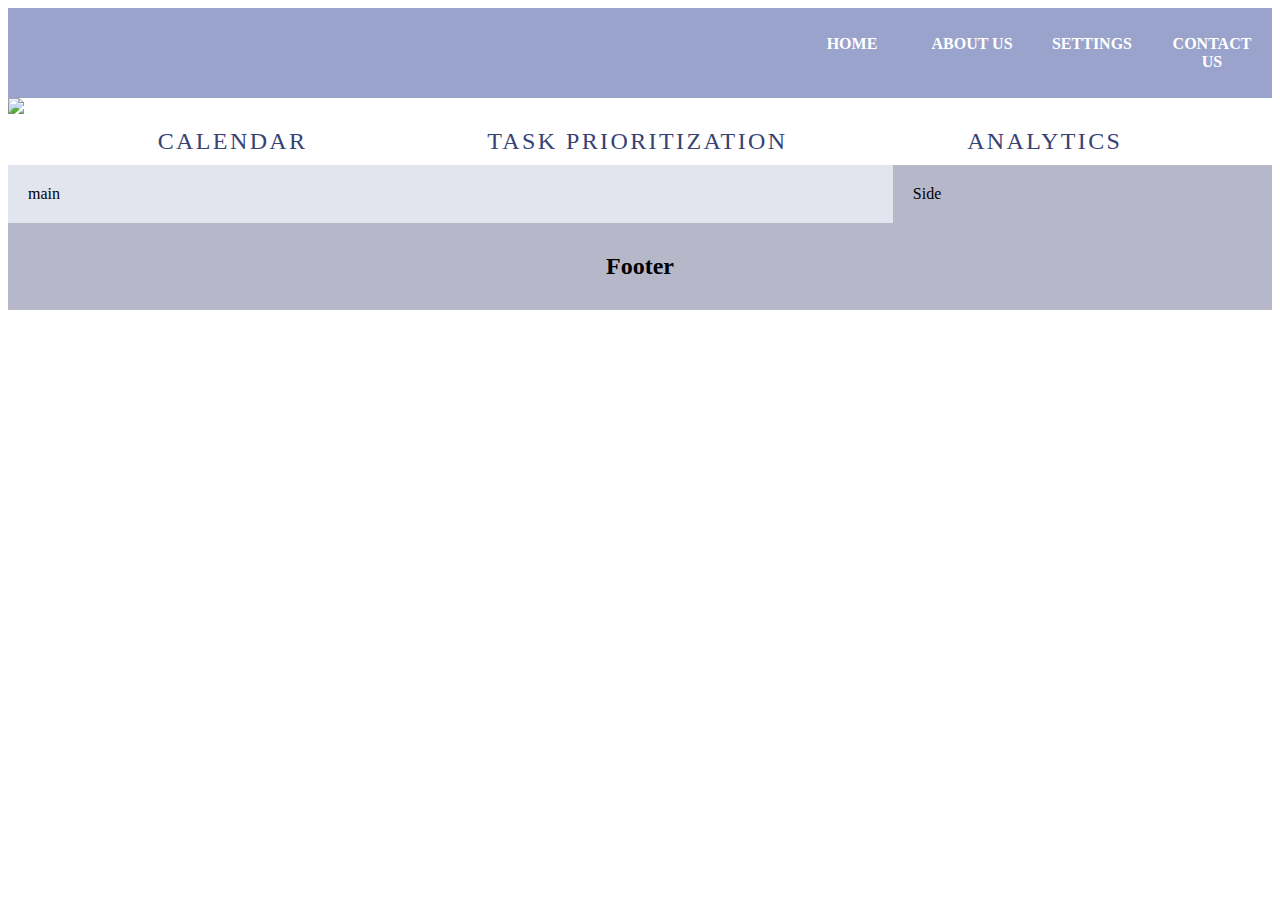
==== index.html @ d3ef1869 "Added vocal recognition button, html pages for the other two buttons, changed the names for the nav " ====
<!DOCTYPE html>
<html lang="en">

<head>
    <title>Smart Agenda</title>
    <meta charset="UTF-8">
    <meta name="viewport" content="width=device-width, initial-scale=1">
    <link rel="stylesheet" type="text/css" href="style.css">
</head>
<body>
   
  <div class="navbar">
    <nav>
      <ul>
        <li><a href="#">Home</a></li>
        <li><a href="#">About Us</a></li>
        <li><a href="#">Settings</a></li>
        <li><a href="#">Contact Us</a></li>
      </ul>
    </nav>
  </div>
  
  <div class="hero_img">
    <img src={hero.png} />
    <div class="hero-text">
        <h1>Smart Agenda</h1>
        <p>Insert Tagline Here</p>
</div>


    <div class="btns">
        <a href="calendar.html" class="btn" style="--clr:#9b4abb"><span>Calendar</span></a>
        <a href="task.html" class="btn" style="--clr:#9b4abb"><span>Task Prioritization</span></a>
        <a href="ana.html" class="btn" style="--clr:#9b4abb"><span>Analytics</span></a>
    </div>



    
    <div class="row">
        <div class="main">main </div>
        <div class="side"> Side </div>
    </div>
    <div class="footer">
        <h2>Footer</h2>

    </div>
</body>
---- style.css ----
import .Heroimg.png

body {
    font-family: Arial, Helvetica, sans-serif;
    background: #0c1230;
  }
  
  .header {
    padding: 80px;
    text-align: center;
    background: #0c1230;
    color: #dbebee;
  }
  
  .header h1 {
    font-size: 40px;
  }
  
  .nav {
    position: fixed;
    height: 60px;
    width: 100vw;
    top: 0;
    background: #c7cee9;
  }
  
  #links {
    display: flex;
    height: 70px;
    background-color: #000;
    border: solid #000;
  
    align-items: center;
    justify-content: center;
  }
  
  ul {
    list-style: none;
    display: flex;
    justify-content: flex-end;
  }
  
  ul li {
    display: inline-block;
  
    margin: 10px 0;
  }
  ul li a {
    display: flex;
    justify-content: center;
    text-align: center;
    text-decoration: none;
    color: white;
    width: 100px;
    background: transparent;
    padding: -20px 20px;
    border-radius: 5px;
    font-weight: bold;
    text-transform: uppercase;
    transition: all 0.3s ease-in-out;
    border: 1px solid rgba(255, 255, 255, 0);
    margin: 0 10px;
  }
  
  ul li a:hover {
    border: 0;
    letter-spacing: 0.25em;
    background: #564afc;
    z-index: -1;
    box-shadow: 0 0 3px #4b5dfa, 0 0 7px #77b7ff, 0 0 20px #a8ebff,
      0 0 35px #b8fffb;
    transition: 0.5s;
  }
  

  .navbar {
    position: sticky;
    top: 0;
    overflow: hidden;
    background-color: #3b4b9983;
  }
  
  #nav {
    float: right;
    display: flex;
    justify-content: flex-end;
    display: block;
    color: #dbebee;
    text-align: center;
    padding: 14px 20px;
    text-decoration: none;
  }
  
  #nav.right {
    float: right;
  }
  
  #nav:hover {
    background-color: #6f658600;
    color: rgb(239, 237, 243);
    letter-spacing: 0.25em;
    box-shadow: 0 0 35px var(--clr);
  }
  
  * {
    box-sizing: border-box;
  }
  
  .row {
    display: flex;
    flex-wrap: wrap;
  }
  
  .side {
    flex: 30%;
    background-color: #b7b7ca;
    padding: 20px;
  }
  
  .main {
    flex: 70%;
    background-color: #e2e4ee;
    padding: 20px;
  }
  
  @media screen and (max-width: 700px) {
    .row {
      flex-direction: column;
    }
  }
  
  @media screen and (max-width: 400px) {
    .navbar a {
      float: none;
      width: 100%;
    }
  }
  
  .footer {
    padding: 10px;
    text-align: center;
    background: #b7b7ca;
  }
  
  .hero-img {
    background-image: linear-gradient(
      rgba(0, 0, 0, 0.5),
      rgba(0, 0, 0, 0.5)
    ); /*This is a placeholder until we actually find a hero image*/
    height: 50%;
    background-position: center;
    background-repeat: no-repeat;
    background-size: cover;
    position: relative;
  }
  
  .hero-text {
    text-align: center;
    position: absolute;
    top: 50%;
    left: 50%;
    transform: translate(-50%, -50%);
    color: white;
  }
  
  
  .btns {
    position: center;
    display: flex;
    justify-content: space-evenly;
  }
  
  .btn {
    position: center;
    display: flex;
    justify-content: space-evenly;
    background: transparent;
    color: #374275;
    text-decoration: none;
    text-transform: uppercase;
    font-size: 1.5em;
    letter-spacing: 0.1em;
    font-weight: 250;
    margin: 0;
    padding: 10px 30px;
    transition: 0.5s;
  }
  
  /*.btn a {
    position: center;
  }*/
  
  .btn:hover {
    background: #9b4abb;
    border: radius 34px;
    letter-spacing: 0.25em;
    box-shadow: 0 0 3px var(--clr), 0 0 7px #cb6fdc, 0 0 20px #e782f1,
      0 0 35px #ff9afc;
    box-shadow: 0 0 35px var(--clr);
    color: rgb(221, 219, 233);
  }
  
  .btn span {
    position: relative;
    z-index: 1;
  }
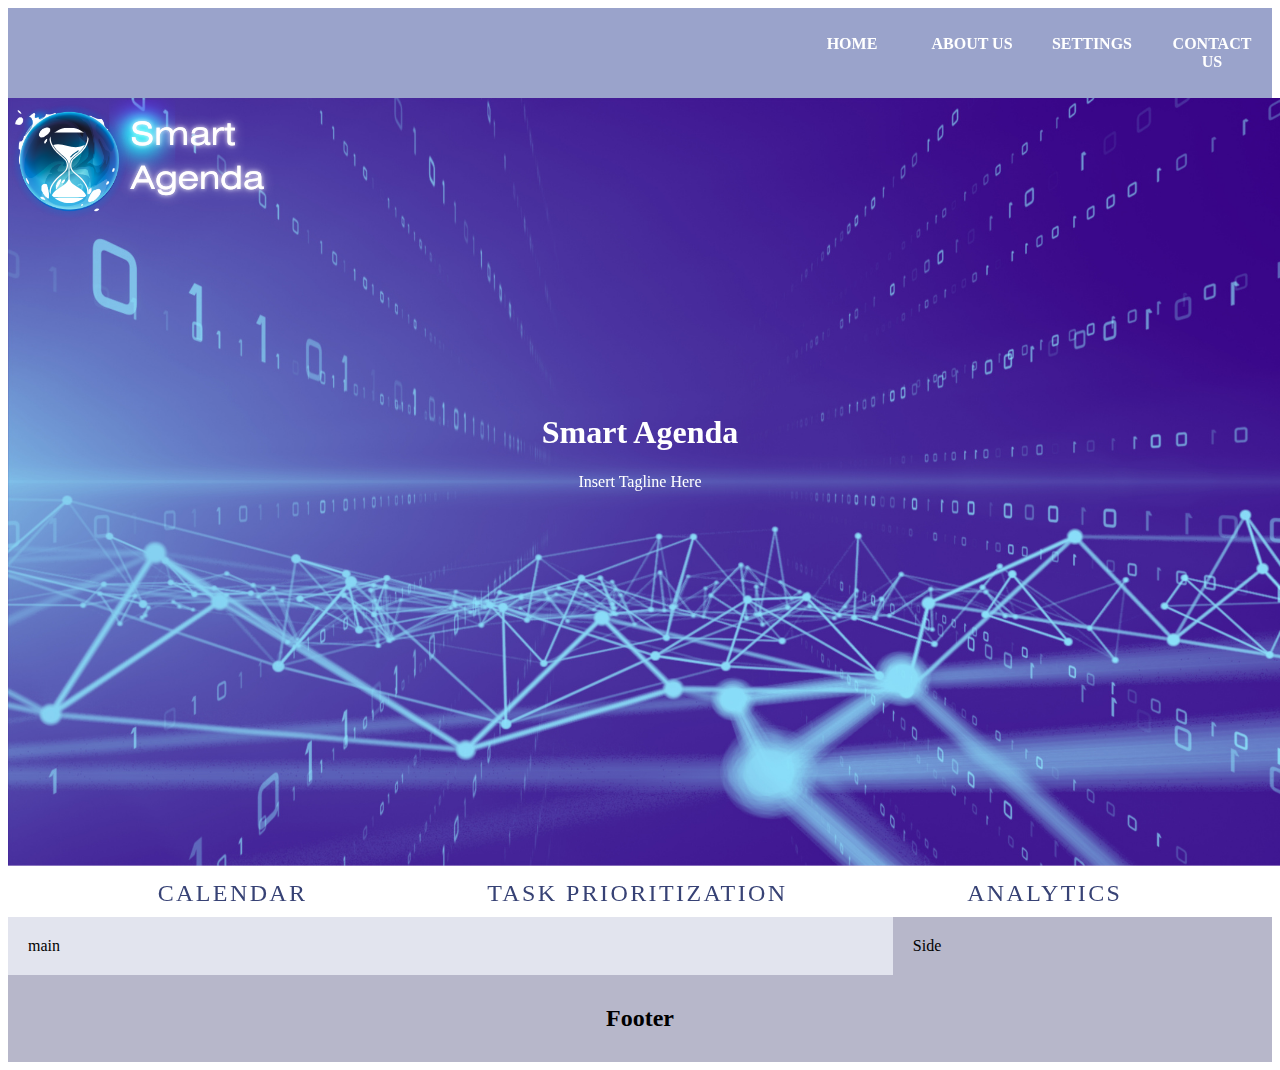
==== commit 2430f339: "Changed the way i imported image" ====
--- a/index.html
+++ b/index.html
@@ -21,7 +21,7 @@
   </div>
   
   <div class="hero_img">
-    <img src={hero.png} />
+    <img src="hero.png" />
     <div class="hero-text">
         <h1>Smart Agenda</h1>
         <p>Insert Tagline Here</p>
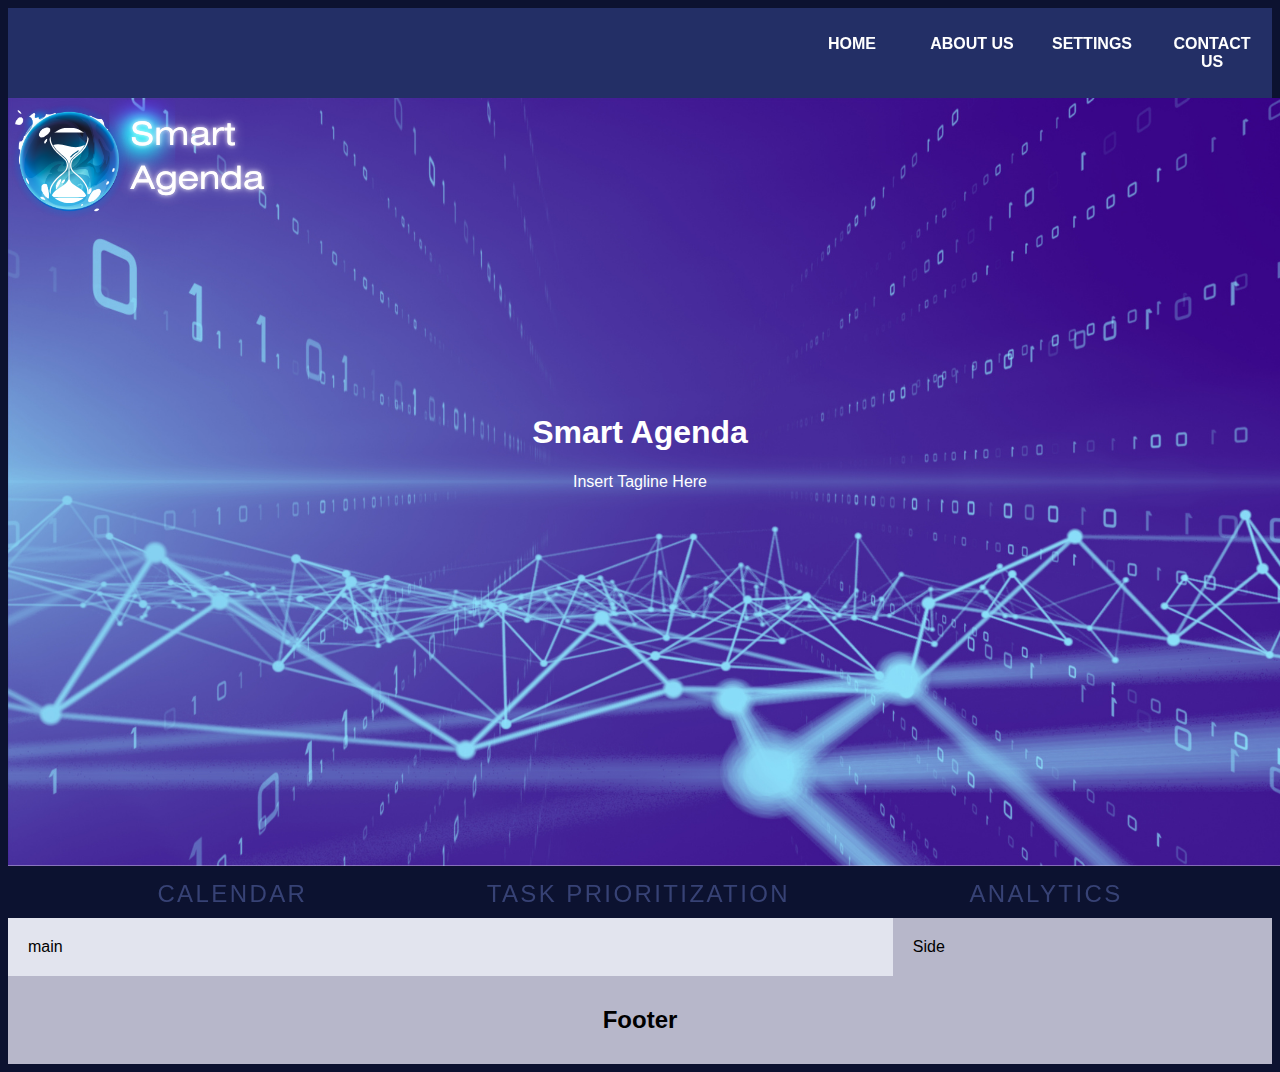
==== commit 2553783a: "Added an id to hero image" ====
--- a/index.html
+++ b/index.html
@@ -21,7 +21,7 @@
   </div>
   
   <div class="hero_img">
-    <img src="hero.png" />
+    <img id="hero" src="hero.png" />
     <div class="hero-text">
         <h1>Smart Agenda</h1>
         <p>Insert Tagline Here</p>
--- a/style.css
+++ b/style.css
@@ -1,5 +1,3 @@
-
-import .Heroimg.png
 
 body {
     font-family: Arial, Helvetica, sans-serif;
@@ -143,7 +141,7 @@
     background: #b7b7ca;
   }
   
-  .hero-img {
+  #hero {
     background-image: linear-gradient(
       rgba(0, 0, 0, 0.5),
       rgba(0, 0, 0, 0.5)
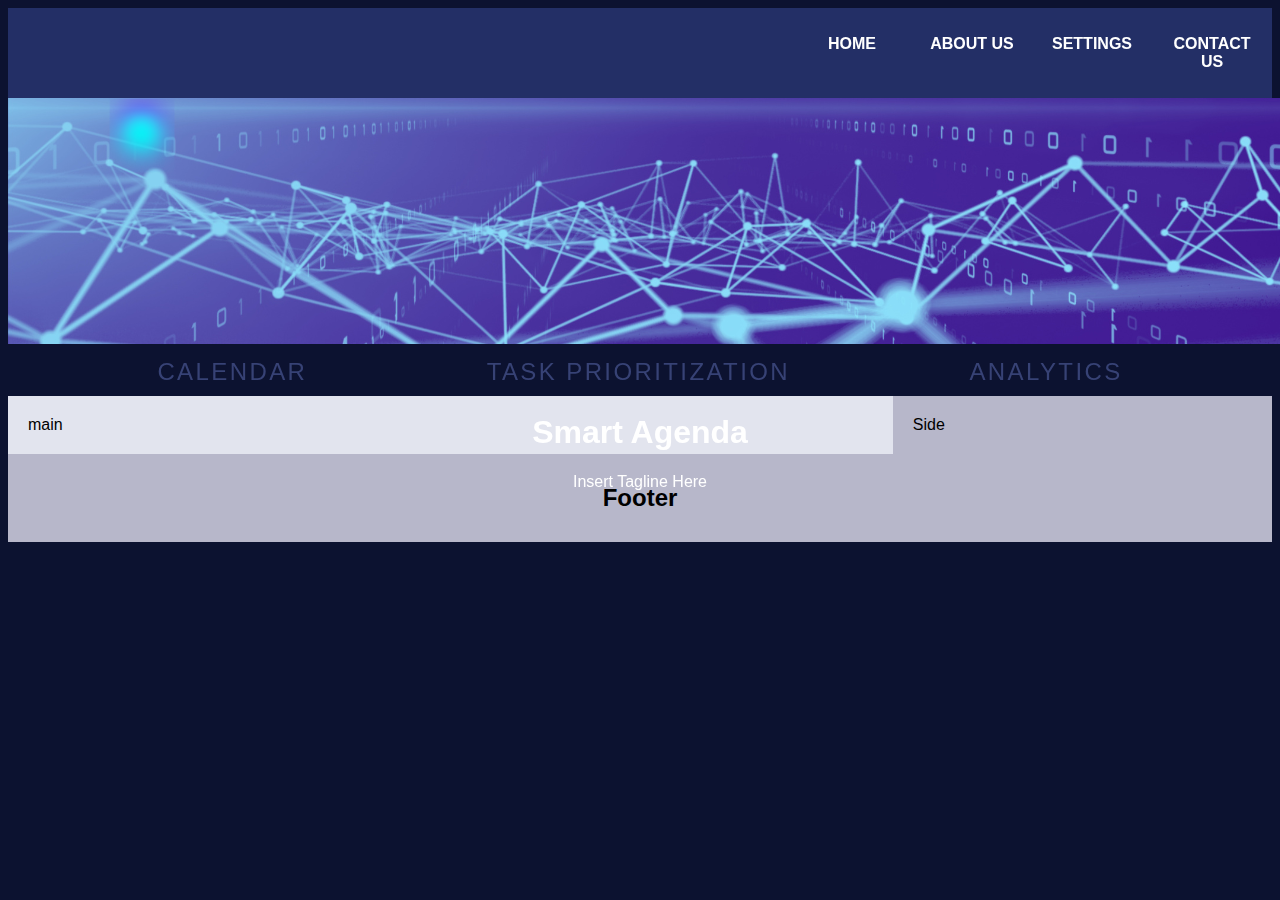
==== commit e4dc0645: "Renamed hero.png to home.png" ====
--- a/index.html
+++ b/index.html
@@ -21,7 +21,7 @@
   </div>
   
   <div class="hero_img">
-    <img id="hero" src="hero.png" />
+    <img id="hero" src="home.png" />
     <div class="hero-text">
         <h1>Smart Agenda</h1>
         <p>Insert Tagline Here</p>
--- a/style.css
+++ b/style.css
@@ -143,7 +143,7 @@
   
   #hero {
     background-image: linear-gradient(
-      rgba(0, 0, 0, 0.5),
+      rgba()
       rgba(0, 0, 0, 0.5)
     ); /*This is a placeholder until we actually find a hero image*/
     height: 50%;
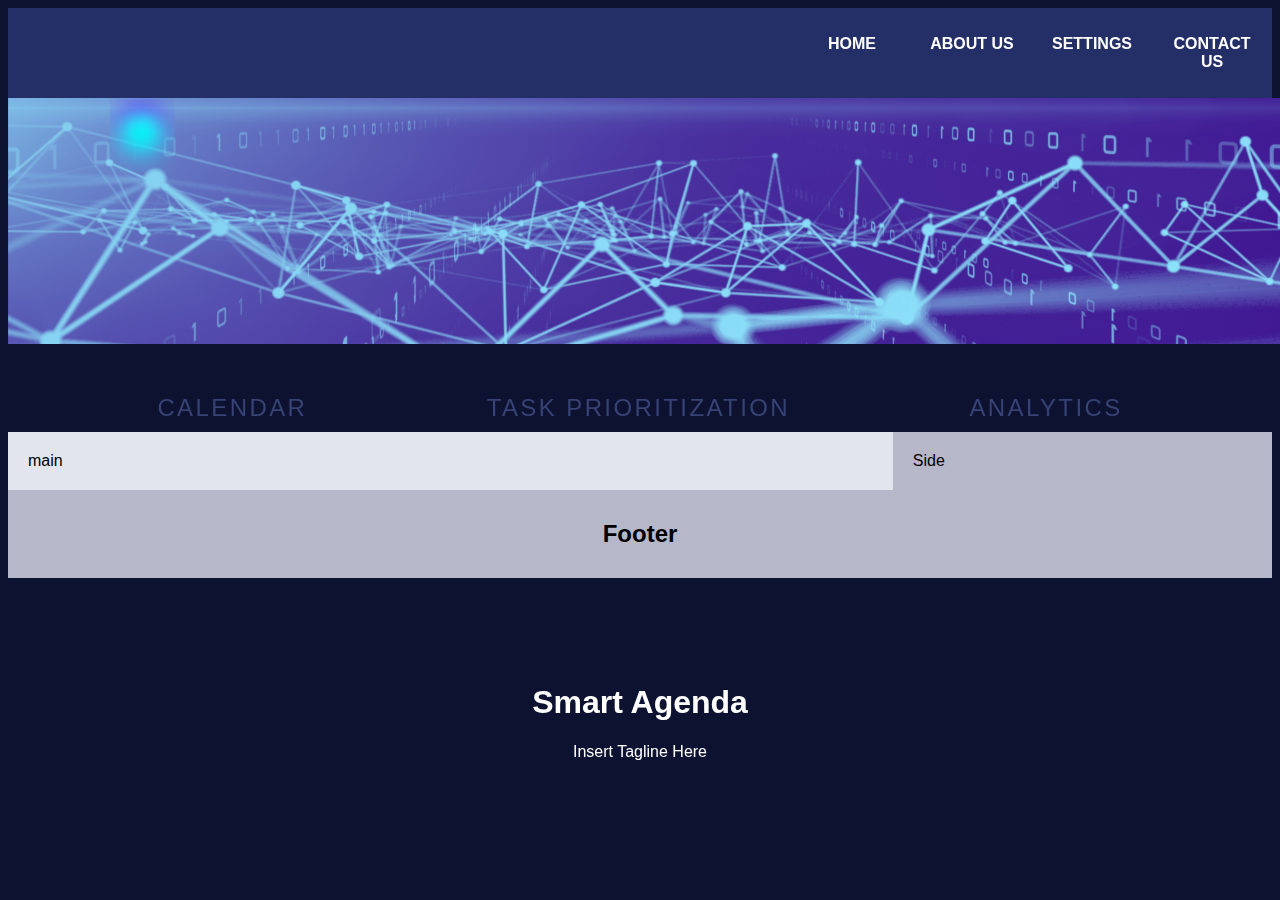
==== commit 64a423b8: "Added breaks" ====
--- a/index.html
+++ b/index.html
@@ -26,7 +26,8 @@
         <h1>Smart Agenda</h1>
         <p>Insert Tagline Here</p>
 </div>
-
+<br>
+<br>
 
     <div class="btns">
         <a href="calendar.html" class="btn" style="--clr:#9b4abb"><span>Calendar</span></a>
--- a/style.css
+++ b/style.css
@@ -156,7 +156,7 @@
   .hero-text {
     text-align: center;
     position: absolute;
-    top: 50%;
+    top: 80%;
     left: 50%;
     transform: translate(-50%, -50%);
     color: white;
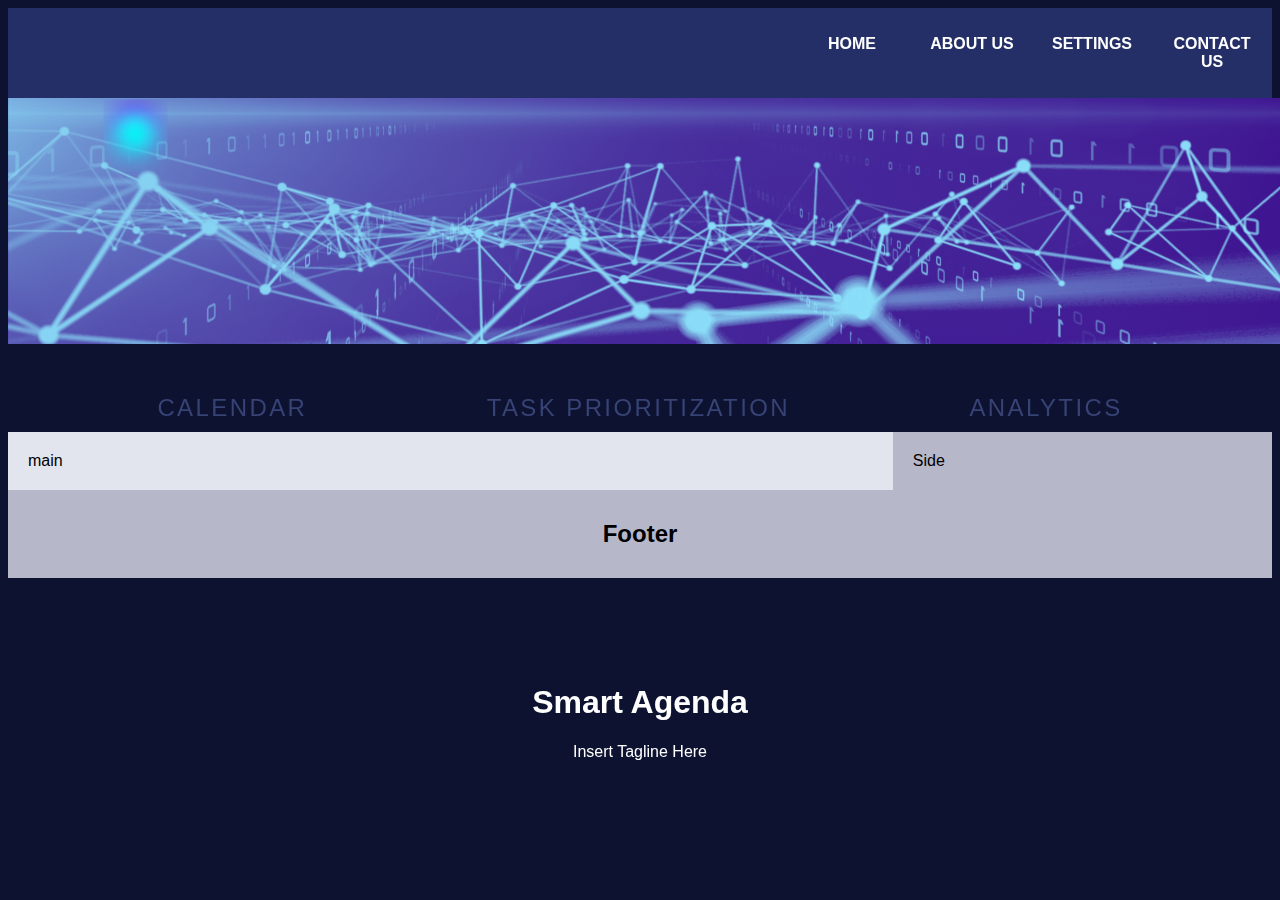
==== commit c3747396: "Changed size of hero img" ====
--- a/index.html
+++ b/index.html
@@ -21,7 +21,7 @@
   </div>
   
   <div class="hero_img">
-    <img id="hero" src="home.png" />
+    <img id="hero" src="hero.png" />
     <div class="hero-text">
         <h1>Smart Agenda</h1>
         <p>Insert Tagline Here</p>
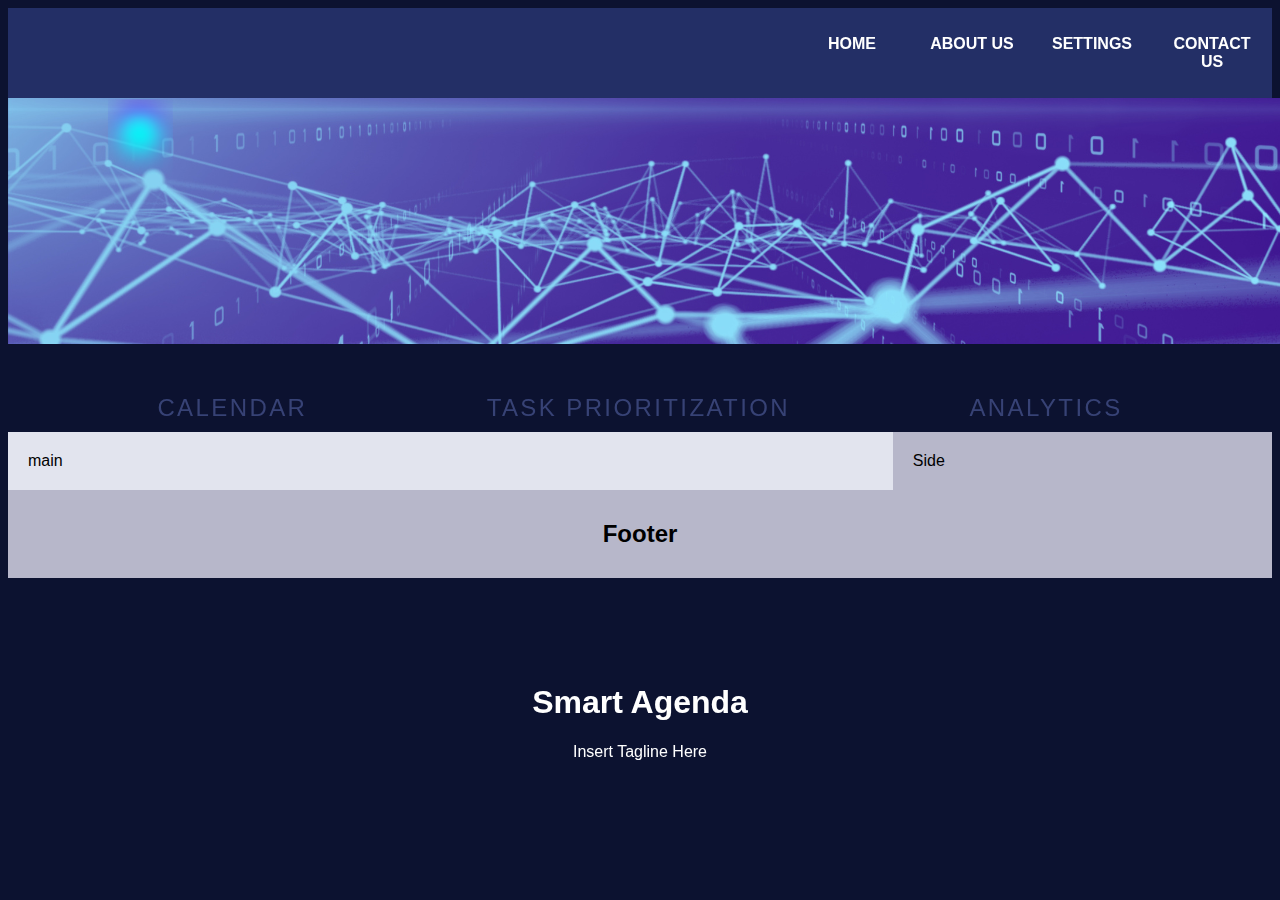
==== commit 8ebb5a5f: "resized hero" ====
--- a/index.html
+++ b/index.html
@@ -21,7 +21,7 @@
   </div>
   
   <div class="hero_img">
-    <img id="hero" src="hero.png" />
+    <img id="hero" src="hiro.png" />
     <div class="hero-text">
         <h1>Smart Agenda</h1>
         <p>Insert Tagline Here</p>
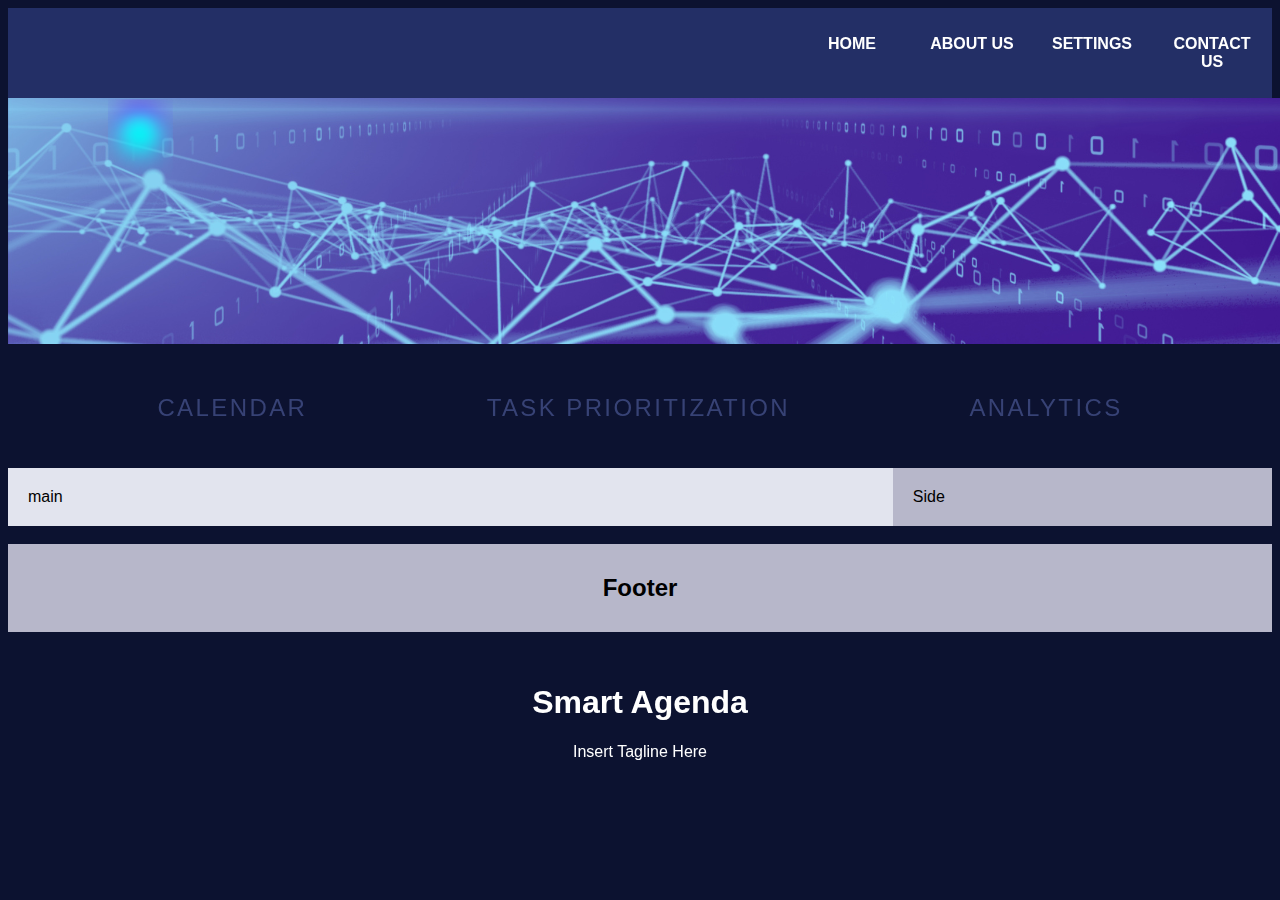
==== commit b817cf10: "Changed cokor of white" ====
--- a/index.html
+++ b/index.html
@@ -36,12 +36,14 @@
     </div>
 
 
-
+    <br>
+    <br>
     
     <div class="row">
         <div class="main">main </div>
         <div class="side"> Side </div>
     </div>
+    <br>
     <div class="footer">
         <h2>Footer</h2>
 
